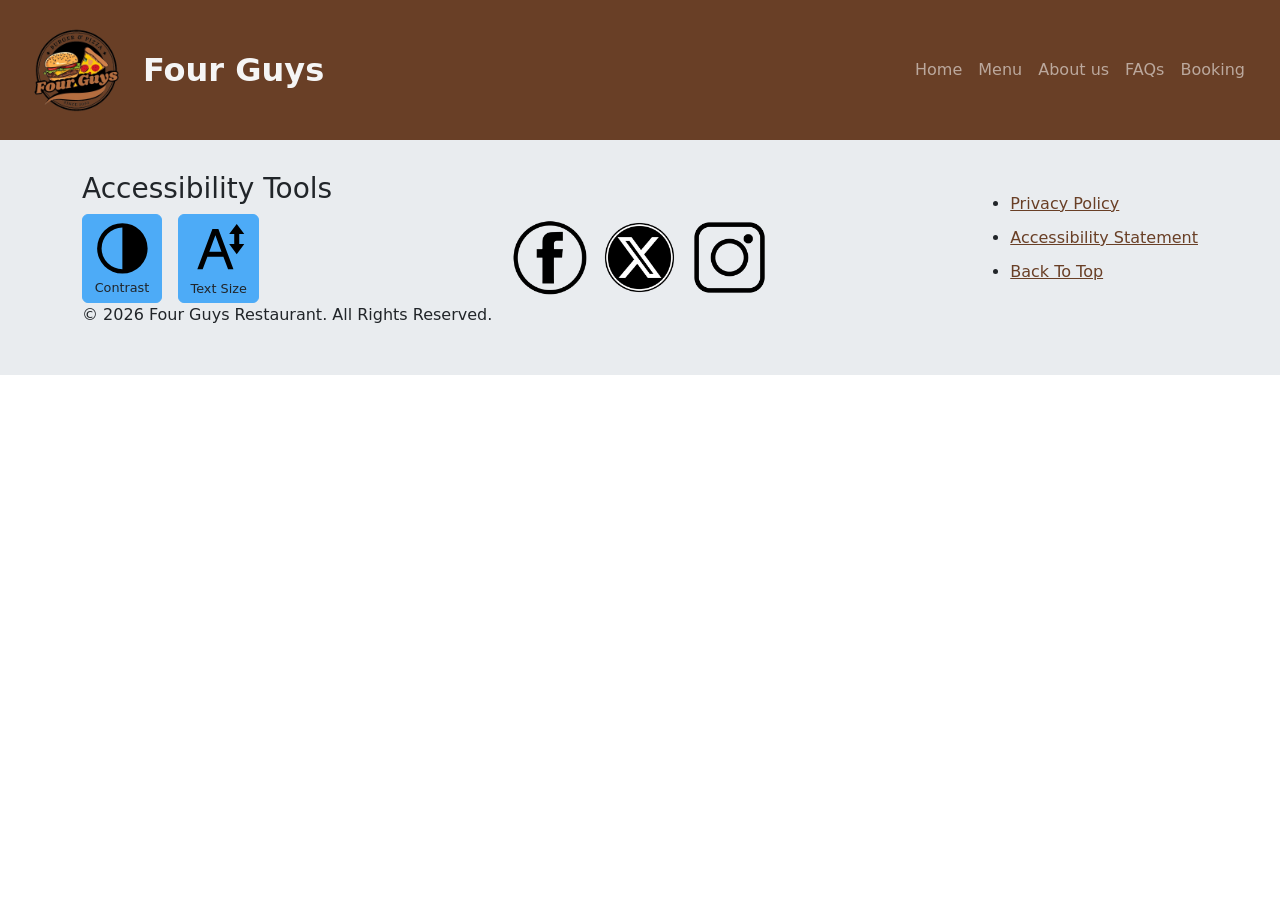
==== index.html @ 7fc296c9 "bg image for index" ====
<html>
<head>    <meta charset="UTF-8">
    <meta name="viewport" content="width=device-width, initial-scale=1.0">
    <title>About Us Page</title>
    <link rel="icon" type="image/x-icon" href="images/Four_Guys-favicon.png"> <!-- Favicon image for top bar-->

    <link rel="stylesheet" href="css/bootstrap.min.css">
    <link rel="stylesheet" href="css/styles.css">

    <script src="js/jquery.js"></script> <!--  only needed if using jquery--> 
    <script src="js/bootstrap.bundle.min.js"></script>
    <script src="js/darkmode.js" defer></script>
</head>

<body>
    <nav class="navbar navbar-expand-lg navbar-dark">
      <div class="container-fluid">
    
        <!-- Logo / Brand -->
        <a class="navbar-brand d-flex align-items-center" href="index.html">
          <img id="logo" src="images/logo.png" alt="Four Guys Logo" class="me-3"> <!-- me3 adds whitespace between logo and title-->
          Four Guys
        </a>

        <!-- Mobile toggle button -->
        <button class="navbar-toggler" type="button" data-bs-toggle="collapse" data-bs-target="#navbarNav">
          <span class="navbar-toggler-icon"></span>
        </button>

        <!-- Links -->
        <div class="collapse navbar-collapse" id="navbarNav">
          <ul class="navbar-nav ms-auto">
            <li class="nav-item">
              <a class="nav-link" href="index.html">Home</a>
            </li>
            <li class="nav-item">
              <a class="nav-link" href="menu.html">Menu</a>
            </li>
            <li class="nav-item">
              <a class="nav-link" href="gallery.html">About us</a>
            </li>
            <li class="nav-item">
              <a class="nav-link" href="faqs.html">FAQs</a>
            </li>
            <li class="nav-item">
              <a class="nav-link" href="booking.html">Booking</a>
            </li>
          </ul>
        </div>

      </div>
    </nav> <!-- End of nav bar-->



<!-- Footer -->
    <footer class="footer-a11y" role="contentinfo">
        <div class="container">
            <div class="footer-a11y__grid">
                <div class="footer-a11y__controls">
                    <h3>Accessibility Tools</h3>
                    <div class="footer-a11y__options"> <!-- footer accesibility buttons -->
                        <button id="darkModeBtn" type="button" class="btn footer-a11y__button" aria-pressed="false" aria-label="Toggle High Contrast Mode" onclick="darkmodeFunc()">
                            <svg role="img" viewBox="0 0 24 24"><title>Contrast</title><path d="M12 22.314a10.314 10.314 0 110-20.628 10.314 10.314 0 010 20.628zM12 3.5a8.5 8.5 0 000 17V3.5z"/></svg>
                            Contrast
                        </button>
                        <button id="toggle-text-size" class="btn footer-a11y__button" aria-pressed="false" aria-label="Toggle Text Size">
                             <svg viewBox="0 0 24 24"><title>Text Size</title><path d="m22 6-3-4-3 4h2v4h-2l3 4 3-4h-2V6zM9.307 4l-6 16h2.137l1.875-5h6.363l1.875 5h2.137l-6-16H9.307zm-1.239 9L10.5 6.515 12.932 13H8.068z"/></svg>
                            Text Size
                        </button>
                    </div>
                </div>

                <div class="footer-a11y__social"> <!-- footer social media buttons -->
                    <a href="https://www.facebook.com/?locale=en_GB"><img src="images/facebook-logo.png" alt="Facebook"></a>
                    <a href="https://x.com/"><img src="images/x-logo.png" alt="Twitter"></a>
                    <a href="https://www.instagram.com/?hl=en"><img src="images/instagram-logo.png" alt="Instagram"></a>
                </div>

                <nav class="footer-a11y__nav" aria-label="Footer Navigation"> <!-- footer links -->
                    <ul>
                        <li><a href="#">Privacy Policy</a></li>
                        <li><a href="#">Accessibility Statement</a></li>
                        <li><a href="#top">Back To Top</a></li>
                    </ul>
                </nav>
            </div>
            <div class="footer-a11y__copyright">
                <p>&copy; 2026 Four Guys Restaurant. All Rights Reserved.</p>
            </div>
        </div>
    </footer>
---- css/styles.css ----
/* This is the css file */

/* Navbar */
.navbar {
  padding: 15px;
  background: #693F26;
}

.navbar-brand {
  font-weight: bold;
  font-size: 2rem;    /* rem is scalable with root font size, good for navbar */
  color: #F5F5F5;
}

#logo {
  border-radius: 8px;
  width: 100px; 
  height: 100px;
}


/* Jumbotron */
.jumbotron-image {
  min-height: 315px; /*keeps structure on smaller screens */
  padding: 3rem;  
  background-image: linear-gradient(rgba(0,0,0,0.4), rgba(0,0,0,0.4)), /* MAKES IMAGE SLIGHTLY LESS BRIGHT */
                    url('../images/jumbotron-image.jpg');
  background-size: cover;
  background-position: center;
  background-repeat: no-repeat;
  font-size: 1.2rem;
}

body.large-text .jumbotron-image {
  padding: 5rem; /* adds whitespace to jumbotron when text size increased */
}


/* Marquee */
.marquee {
    position: relative;
    overflow: hidden;
    height: 130px;
}

.marquee-content {
    position: absolute;
    left: 100%;
    white-space: nowrap;
    animation: scroll 8s linear forwards;

    display: flex;
    gap: 165px;
}

.marquee-content img {
    height: 140px;
    width: 200px;
}

@keyframes scroll {
  from {
    left: 100%;
    transform: translateX(0);
  }
  to {
    left: 50%;
    transform: translateX(-50%);
  }
}

/* Slideshow */
.slideshow{
    width: 100%;
    height: 100%;
    overflow: hidden;
    position: relative;
}

.arrow {
  position: absolute;
  top: 50%;
  transform: translateY(-50%);
  background: rgba(0, 0, 0, 0.4);
  color: white;
  border: none;
  padding: 10px 14px;
  cursor: pointer;
  font-size: 20px;
  z-index: 10;
  transition: 0.3s;
}

/* left arrow */
.arrow.prev {
  left: 10px;
}

/* right arrow */
.arrow.next {
  right: 10px;
}

.arrow:hover {
  background: rgba(0, 0, 0, 0.8);
}

.slide {
  display: none;
  height: 100%
}

.slide.active {
  display: block;
}

.slide img {
    height: 325px;
    width: 100%;
    object-fit: cover;
    display: block;
    border-radius: 5px;
}

.dots {
  position: absolute;
  bottom: 10px;
  width: 100%;
  text-align: center;
}

.dot {
  height: 10px;
  width: 10px;
  margin: 0 5px;
  background-color: rgba(255,255,255,0.5);
  border-radius: 50%;
  display: inline-block;
  cursor: pointer;
  transition: 0.3s;
}

.dot.active {
  background-color: white;
  transform: scale(1.2);
}


/* buttons */
.primary-btn {
  color: #B56727;
  border: 1px solid #B56727;
}

.primary-btn:hover {
  color: #f5f5f5;
  background-color: #944f1e; /* darker shade when hovered*/
  border-color: #944f1e;
}

.clicked {
  transform: scale(0.95);
  transition: 0.2s;
}


/*  paragraph padding for card and jumbotron*/
.about-us-p {
    padding-left: 128px;
    padding-right: 128px;
    padding-top: 32px;
    padding-bottom: 32px;
}


/* footer */
body.large-text {
    --base-font-size: 1.25rem;
}

main {
    flex-grow: 1;
}

.footer-a11y__grid {
    display: grid;
    gap: 2rem;
}

@media (min-width: 768px) {
    .footer-a11y__grid {
        grid-template-columns: 1fr 1fr 1fr;
    }
} /* change size of grid layout if screen has enough room */

body {
    margin: 0;
    display: flex;
    flex-direction: column;
    min-height: 100vh;
    font-size: var(--base-font-size);
    background-color: var(--bg);
    color: var(--text);
}

.card {
    background-color: var(--card-bg);
    color: var(--text);
    border-color: var(--border);
}

.footer-a11y {
    background-color: var(--header-bg);
    color: var(--text);
    padding: 2rem 0;
}

.footer-a11y a {
  color: #693F26;
}

.footer-a11y a:hover {
  color: #944f1e;
}

.footer-a11y__button {
    background-color: var(--primary);
    border: 1px solid var(--primary);
    padding: 0.25rem 0.6rem;
    font-size: 0.8em;
    border-radius: 6px;
}
.footer-a11y__options {
    display: flex;
    gap: 1rem;
}

.footer-a11y__social {
    display: flex;
    justify-content: center;  /* horizontal center */
    align-items: center;      /* vertical center */
    gap: 15px;
    margin-top: 2.50rem;
}

.footer-a11y__social img {
  height: 75px;
  width: 75px;
}

.footer-a11y__nav {
    justify-self: end;
    margin-top: 20px;
}

.footer-a11y__nav ul { /* Spacing between each link */
    display: flex;
    flex-direction: column;
    gap: 10px;
}
/* ADD NEW CODE HERE */









































/* DARK MODE */

/* Light theme (default) */
:root {
    --bg: #ffffff;
    --text: #212529;
    --card-bg: #ffffff;
    --border: #dee2e6;

    --header-bg: #e9ecef;

    --accordion-bg: #ffffff;
    --accordion-header-bg: #f8f9fa;
    --accordion-active-bg: #e9ecef;

    --primary: #4dabf7;
}

body.dark-mode {
    --bg: #121212;
    --text: #f1f1f1;
    --card-bg: #1e1e1e;
    --border: #444;

    --header-bg: #333;

    --accordion-bg: #1e1e1e;
    --accordion-header-bg: #2a2a2a;
    --accordion-active-bg: #333;

    --primary: #4dabf7;
}

/* Disable transitions during initial load */
.no-transition * {
    transition: none !important;
}

/* Smooth theme transition */
body, .card, .jumbotron, .accordion, .accordion-item, .accordion-button, .accordion-body, .accordion-button::after, .accordion-button:not(.collapsed), .footer-a11y, .footer-a11y__button, .jumbotron, .navbar, .review-card, .booking-container {
  transition: background-color 0.5s ease, color 0.5s ease;
}  



body {
    background-color: var(--bg);
    color: var(--text);
}

.card {
    background-color: var(--card-bg);
    color: var(--text);
    border-color: var(--border);
}

/* Container */
.accordion {
    --bs-accordion-bg: var(--accordion-bg);
    --bs-accordion-border-color: var(--border);
}

/* Items */
.accordion-item {
    background-color: var(--accordion-bg);
    border-color: var(--border);
}

/* Buttons */
.accordion-button {
    background-color: var(--accordion-header-bg);
    color: var(--text);
}

/* Expanded state */
.accordion-button:not(.collapsed) {
    background-color: var(--accordion-active-bg);
    color: var(--text);
}

/* Body */
.accordion-body {
    background-color: var(--accordion-bg);
    color: var(--text);
}

body.dark-mode .accordion-button::after {
    filter: invert(1);
}

.footer-a11y {
    background-color: var(--header-bg);
    color: var(--text);
}

.footer-a11y__button {
    background-color: var(--primary);
    border-color: var(--primary);
}

.btn-primary {
    background-color: var(--primary);
    border-color: var(--primary);
}

a {
    color: var(--primary);
}

.review-card {
    background-color: var(--card-bg);
    color: var(--text);
    border-color: var(--border);
}

.booking-container {
    background-color: var(--card-bg);
    color: var(--text);
    border-color: var(--border);
}
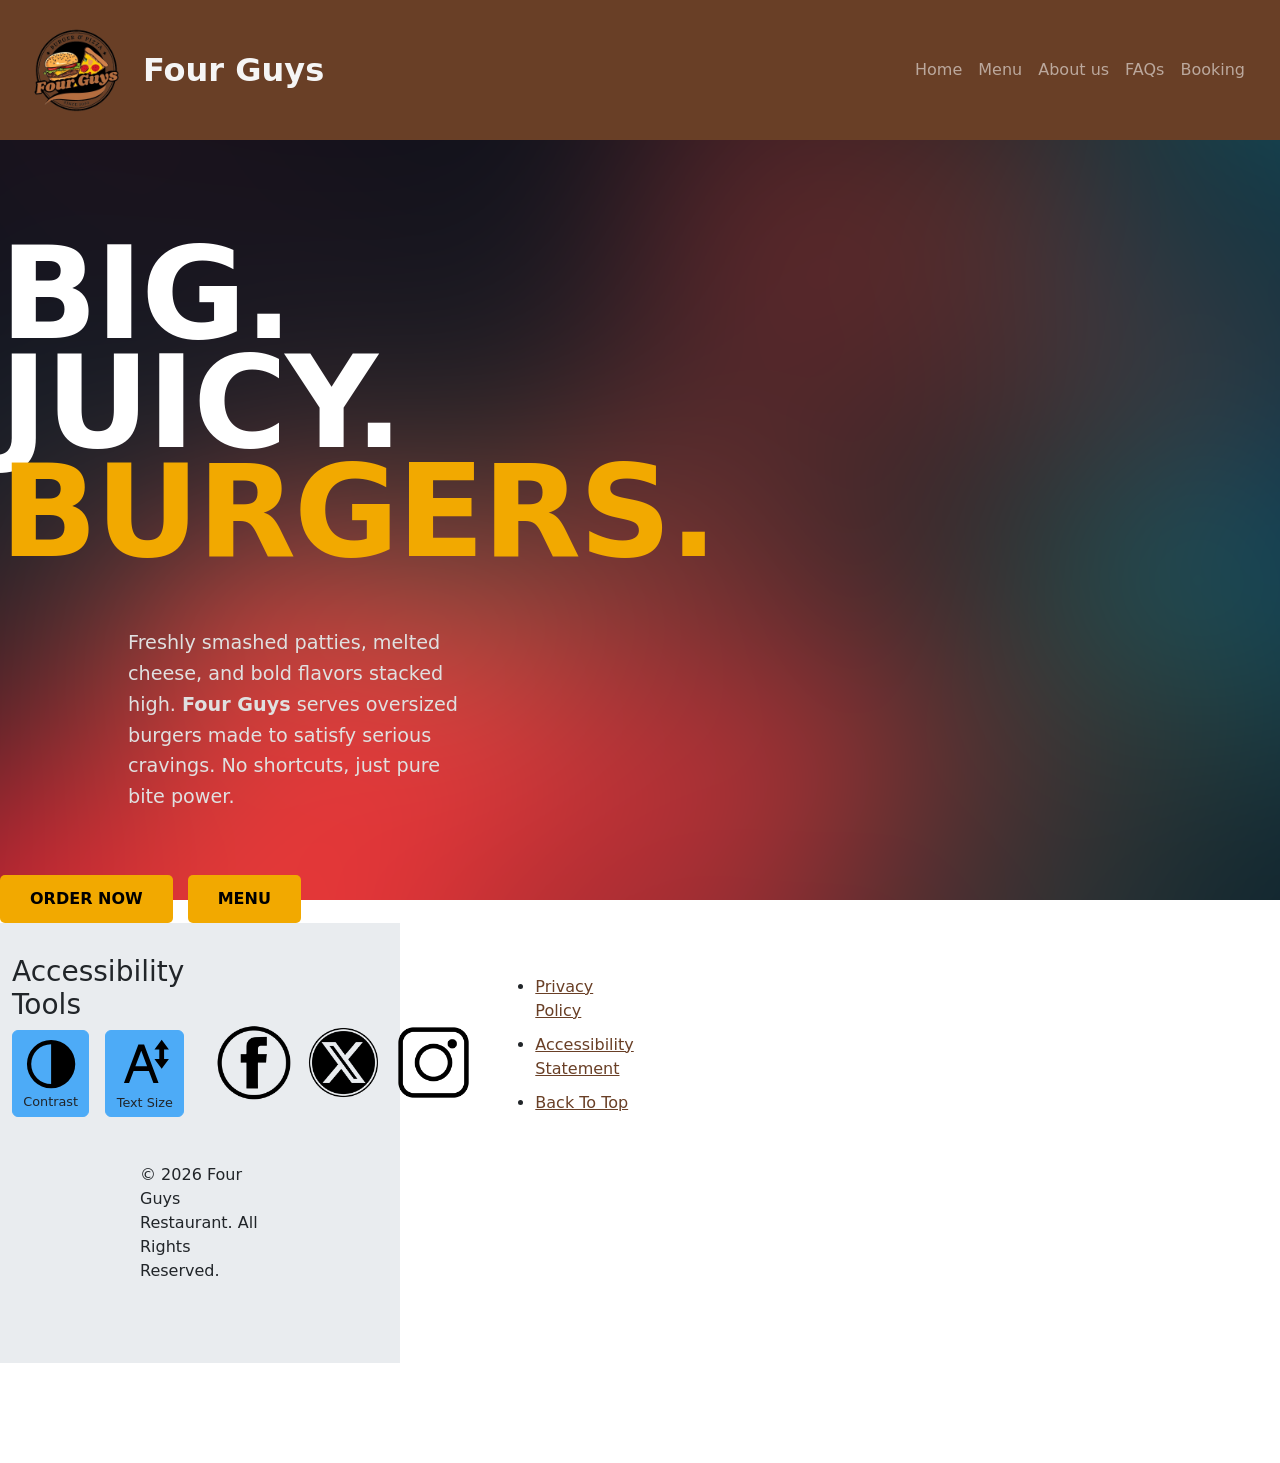
==== commit 27ab6924: "index // page layout" ====
--- a/index.html
+++ b/index.html
@@ -1,7 +1,7 @@
 <html>
 <head>    <meta charset="UTF-8">
     <meta name="viewport" content="width=device-width, initial-scale=1.0">
-    <title>About Us Page</title>
+    <title>Home page</title>
     <link rel="icon" type="image/x-icon" href="images/Four_Guys-favicon.png"> <!-- Favicon image for top bar-->
 
     <link rel="stylesheet" href="css/bootstrap.min.css">
@@ -10,6 +10,26 @@
     <script src="js/jquery.js"></script> <!--  only needed if using jquery--> 
     <script src="js/bootstrap.bundle.min.js"></script>
     <script src="js/darkmode.js" defer></script>
+
+  <!--bg image-->
+  <style>
+  body {
+    /* The path to your image */
+    background-image: url('images/homeL.png');
+
+    /* Keep the image from repeating */
+    background-repeat: no-repeat;
+
+    /* Make the image cover the entire screen */
+    background-size: cover;
+
+    /* Keep the image fixed so it doesn't scroll with the page */
+    background-attachment: fixed;
+
+    /* Center the image */
+    background-position: center;
+  }
+</style>
 </head>
 
 <body>
@@ -37,7 +57,7 @@
               <a class="nav-link" href="menu.html">Menu</a>
             </li>
             <li class="nav-item">
-              <a class="nav-link" href="gallery.html">About us</a>
+              <a class="nav-link" href="about-us.html">About us</a>
             </li>
             <li class="nav-item">
               <a class="nav-link" href="faqs.html">FAQs</a>
@@ -51,6 +71,41 @@
       </div>
     </nav> <!-- End of nav bar-->
 
+<!-- text-->
+<div class="hero-section">
+    <h1 class="hero-title">
+        BIG.<br>
+        JUICY.<br>
+        <span class="highlight">BURGERS.</span>
+    </h1>
+    <p class="hero-subtitle">
+        Freshly smashed patties, melted cheese, and bold flavors stacked high. 
+        <b>Four Guys</b> serves oversized burgers made to satisfy serious cravings. 
+        No shortcuts, just pure bite power.
+    </p>
+  <div class="hero-buttons">
+        <a href="booking.html" class="btn btn-orange">ORDER NOW</a>
+        <a href="menu.html" class="btn btn-orange">MENU</a>
+    </div>
+
+  <div class="col-md-6">
+            <div id="burgerCarousel" class="carousel slide carousel-fade" data-bs-ride="carousel">
+                <div class="carousel-inner">
+                    <div class="carousel-item active">
+                        <img src="images/slide1.avif" class="d-block w-100 carousel-img" alt="Burger 1">
+                    </div>
+                    <div class="carousel-item">
+                        <img src="images/slide2.jpg" class="d-block w-100 carousel-img" alt="Burger 2">
+                    </div>
+                    <div class="carousel-item">
+                        <img src="images/slide3.jpg" class="d-block w-100 carousel-img" alt="Burger 3">
+                    </div>
+                    <div class="carousel-item">
+                        <img src="images/slide4.jpg" class="d-block w-100 carousel-img" alt="Burger 4">
+                </div>
+            </div>
+        
+</div>
 
 
 <!-- Footer -->
--- a/css/styles.css
+++ b/css/styles.css
@@ -165,7 +165,7 @@
 
 
 /*  paragraph padding for card and jumbotron*/
-.about-us-p {
+p {
     padding-left: 128px;
     padding-right: 128px;
     padding-top: 32px;
@@ -260,43 +260,35 @@
 }
 /* ADD NEW CODE HERE */
 
-
-
-
-
-
-
-
-
-
-
-
-
-
-
-
-
-
-
-
-
-
-
-
-
-
-
-
-
-
-
-
-
-
-
-
-
-
+body {
+  background: url('homeL.png') no-repeat center center fixed;
+  background-size: cover;
+}
+.hero-section {
+    padding: 100px 50px; /* Adds space around the text */
+    max-width: 800px;
+}
+
+.hero-title {
+    font-size: 8rem;        /* Makes the text huge */
+    font-weight: 900;      /* Extra bold */
+    line-height: 0.85;     /* Pulls the lines closer together vertically */
+    letter-spacing: -2px;  /* Pulls letters closer together horizontally */
+    text-transform: uppercase;
+    margin-bottom: 30px;
+    color: #FFFFFF;        /* White text for BIG and JUICY */
+}
+
+.highlight {
+    color: #F2A900;        /* That specific "Burger Orange/Gold" color */
+}
+
+.hero-subtitle {
+    font-size: 1.2rem;
+    line-height: 1.6;
+    max-width: 600px;
+    color: #E0E0E0;        /* Slightly off-white for the description */
+}
 
 
 
@@ -339,11 +331,51 @@
 }
 
 /* Smooth theme transition */
-body, .card, .jumbotron, .accordion, .accordion-item, .accordion-button, .accordion-body, .accordion-button::after, .accordion-button:not(.collapsed), .footer-a11y, .footer-a11y__button, .jumbotron, .navbar, .review-card, .booking-container {
+body, .card, .jumbotron, .accordion, .accordion-item, .accordion-button, .accordion-body, .accordion-button::after, .accordion-button:not(.collapsed), .footer-a11y, .footer-a11y__button, .jumbotron, .navbar {
   transition: background-color 0.5s ease, color 0.5s ease;
 }  
 
-
+.hero-buttons {
+    margin-top: 30px;
+    display: flex;
+    gap: 15px; /* Adds space between the two buttons */
+}
+
+.btn-orange {
+    background-color: #F2A900; /* The burger orange color */
+    color: #000000;            /* Black text for high contrast */
+    font-weight: 800;
+    padding: 12px 30px;
+    border: none;
+    border-radius: 5px;        /* Slightly rounded corners */
+    text-transform: uppercase;
+    transition: 0.3s;          /* Makes the hover effect smooth */
+}
+
+.btn-orange:hover {
+    background-color: #d19200; /* A slightly darker orange when hovering */
+    color: #000000;
+    transform: scale(1.05);    /* Makes the button slightly pop out */
+}
+
+/* Ensure the hero section doesn't have horizontal scroll */
+.hero-section {
+    padding: 100px 0;
+    overflow-x: hidden;
+}
+
+/* Style the images in the slideshow */
+.carousel-img {
+    height: 500px;         /* Adjust this height as needed */
+    object-fit: cover;     /* Crops the image to fit without stretching */
+    border-radius: 20px;   /* Optional: adds rounded corners to your slides */
+    box-shadow: 0 10px 30px rgba(0,0,0,0.5); /* Makes the images "pop" */
+}
+
+/* Optional: Fade transition instead of sliding */
+.carousel-fade .carousel-item {
+    transition-duration: 0.8s;
+}
 
 body {
     background-color: var(--bg);
@@ -407,16 +439,4 @@
 
 a {
     color: var(--primary);
-}
-
-.review-card {
-    background-color: var(--card-bg);
-    color: var(--text);
-    border-color: var(--border);
-}
-
-.booking-container {
-    background-color: var(--card-bg);
-    color: var(--text);
-    border-color: var(--border);
 }
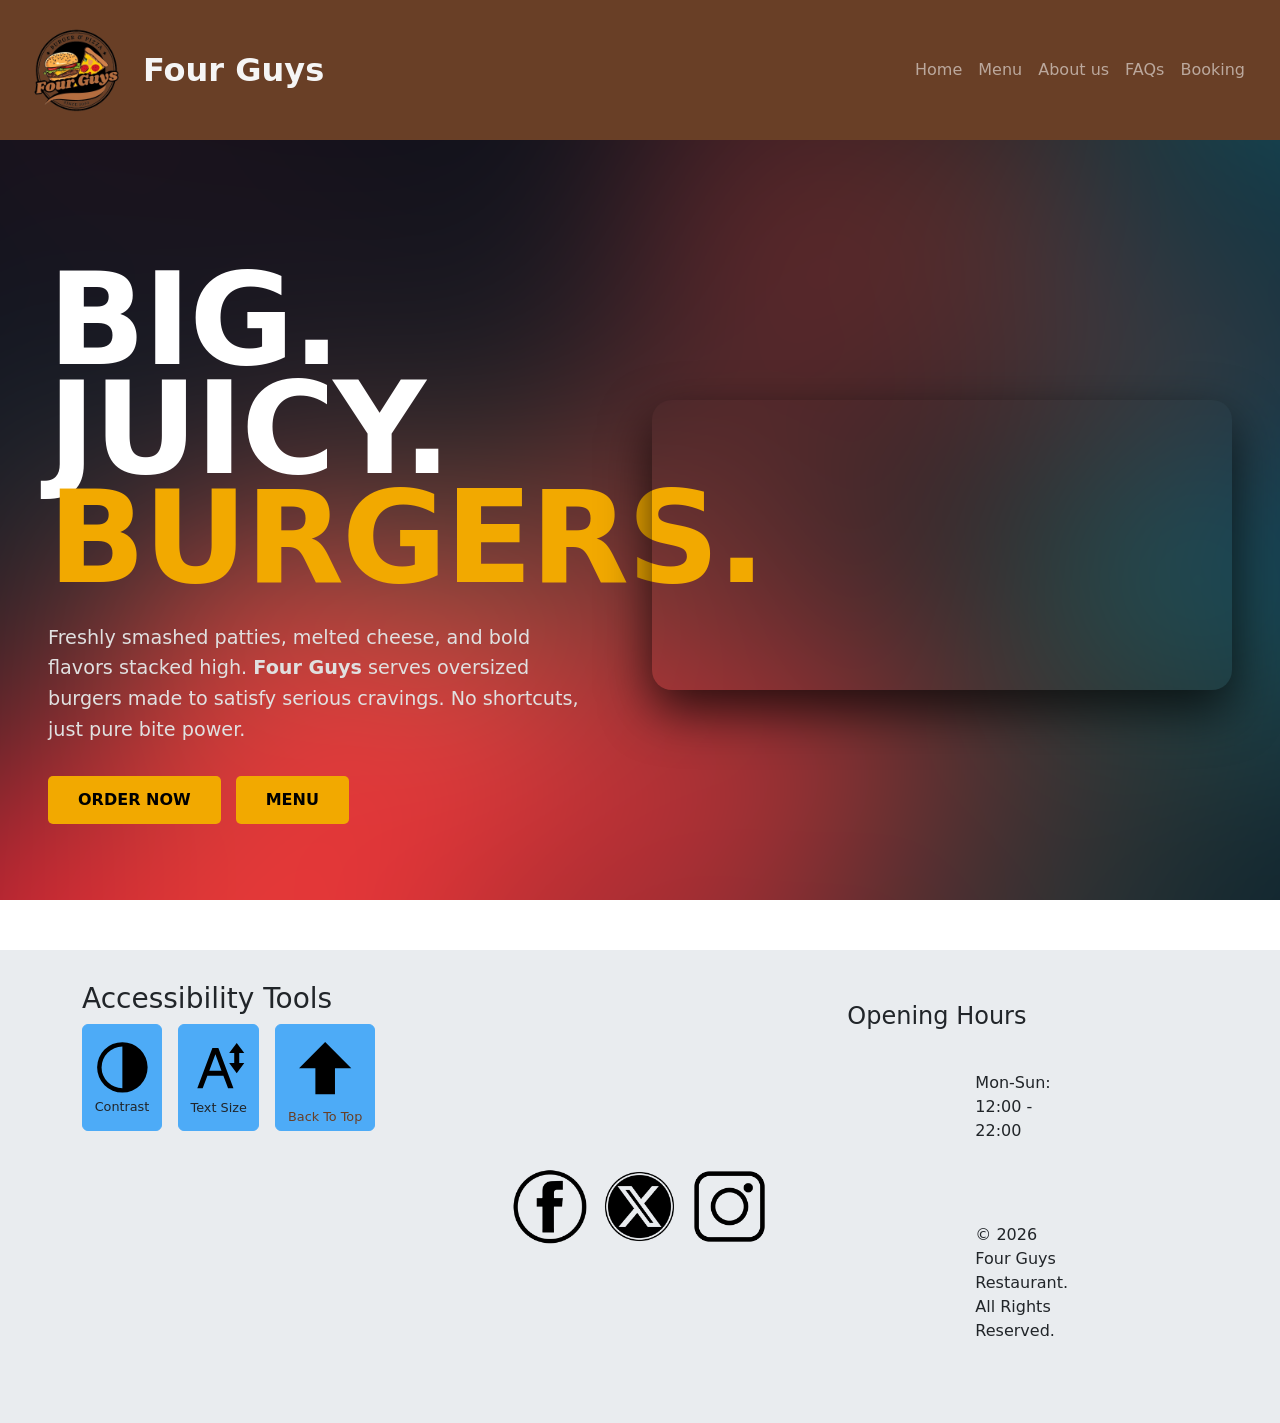
==== commit 47300dd7: "Final design" ====
--- a/index.html
+++ b/index.html
@@ -7,9 +7,7 @@
     <link rel="stylesheet" href="css/bootstrap.min.css">
     <link rel="stylesheet" href="css/styles.css">
 
-    <script src="js/jquery.js"></script> <!--  only needed if using jquery--> 
-    <script src="js/bootstrap.bundle.min.js"></script>
-    <script src="js/darkmode.js" defer></script>
+
 
   <!--bg image-->
   <style>
@@ -72,57 +70,64 @@
     </nav> <!-- End of nav bar-->
 
 <!-- text-->
-<div class="hero-section">
-    <h1 class="hero-title">
-        BIG.<br>
-        JUICY.<br>
-        <span class="highlight">BURGERS.</span>
-    </h1>
-    <p class="hero-subtitle">
-        Freshly smashed patties, melted cheese, and bold flavors stacked high. 
-        <b>Four Guys</b> serves oversized burgers made to satisfy serious cravings. 
-        No shortcuts, just pure bite power.
-    </p>
-  <div class="hero-buttons">
-        <a href="booking.html" class="btn btn-orange">ORDER NOW</a>
-        <a href="menu.html" class="btn btn-orange">MENU</a>
-    </div>
-
-  <div class="col-md-6">
-            <div id="burgerCarousel" class="carousel slide carousel-fade" data-bs-ride="carousel">
-                <div class="carousel-inner">
-                    <div class="carousel-item active">
-                        <img src="images/slide1.avif" class="d-block w-100 carousel-img" alt="Burger 1">
-                    </div>
-                    <div class="carousel-item">
-                        <img src="images/slide2.jpg" class="d-block w-100 carousel-img" alt="Burger 2">
-                    </div>
-                    <div class="carousel-item">
-                        <img src="images/slide3.jpg" class="d-block w-100 carousel-img" alt="Burger 3">
-                    </div>
-                    <div class="carousel-item">
-                        <img src="images/slide4.jpg" class="d-block w-100 carousel-img" alt="Burger 4">
+<div class="hero-section" id="home-hero">
+    <div class="container-fluid">
+        <div class="row align-items-center">
+            
+            <div class="col-md-6 px-5">
+                <h1 class="hero-title">
+                    BIG.<br>
+                    JUICY.<br>
+                    <span class="highlight">BURGERS.</span>
+                </h1>
+                <p class="hero-subtitle">
+                    Freshly smashed patties, melted cheese, and bold flavors stacked high. 
+                    <b>Four Guys</b> serves oversized burgers made to satisfy serious cravings. 
+                    No shortcuts, just pure bite power.
+                </p>
+                <div class="hero-buttons">
+                    <a href="booking.html" class="btn btn-orange">ORDER NOW</a>
+                    <a href="menu.html" class="btn btn-orange">MENU</a>
                 </div>
             </div>
-        
+
+            <div class="col-md-6 d-flex justify-content-end pe-5">
+                <video autoplay loop muted playsinline class="hero-video">
+                    <source src="images/slideshow.mp4" type="video/mp4">
+                    Your browser does not support the video tag.
+                </video>
+            </div>
+
+        </div> 
+    </div> 
 </div>
 
 
-<!-- Footer -->
+
+
+
     <footer class="footer-a11y" role="contentinfo">
         <div class="container">
             <div class="footer-a11y__grid">
                 <div class="footer-a11y__controls">
                     <h3>Accessibility Tools</h3>
                     <div class="footer-a11y__options"> <!-- footer accesibility buttons -->
+
                         <button id="darkModeBtn" type="button" class="btn footer-a11y__button" aria-pressed="false" aria-label="Toggle High Contrast Mode" onclick="darkmodeFunc()">
                             <svg role="img" viewBox="0 0 24 24"><title>Contrast</title><path d="M12 22.314a10.314 10.314 0 110-20.628 10.314 10.314 0 010 20.628zM12 3.5a8.5 8.5 0 000 17V3.5z"/></svg>
                             Contrast
                         </button>
+
                         <button id="toggle-text-size" class="btn footer-a11y__button" aria-pressed="false" aria-label="Toggle Text Size">
-                             <svg viewBox="0 0 24 24"><title>Text Size</title><path d="m22 6-3-4-3 4h2v4h-2l3 4 3-4h-2V6zM9.307 4l-6 16h2.137l1.875-5h6.363l1.875 5h2.137l-6-16H9.307zm-1.239 9L10.5 6.515 12.932 13H8.068z"/></svg>
+                             <svg role ="img" viewBox="0 0 24 24"><title>Text Size</title><path d="m22 6-3-4-3 4h2v4h-2l3 4 3-4h-2V6zM9.307 4l-6 16h2.137l1.875-5h6.363l1.875 5h2.137l-6-16H9.307zm-1.239 9L10.5 6.515 12.932 13H8.068z"/></svg>
                             Text Size
                         </button>
+
+                        <a href="#top" class="btn footer-a11y__button" aria-label="Back to top">
+                            <svg class="back-to-top" role="img" viewBox="0 0 24 24" aria-hidden="true" fill="black"><title>Back To Top</title><path d="M12 4l-8 8h5v8h6v-8h5z"/></svg>
+                            <span>Back To Top</span>
+                        </a>
+
                     </div>
                 </div>
 
@@ -133,15 +138,22 @@
                 </div>
 
                 <nav class="footer-a11y__nav" aria-label="Footer Navigation"> <!-- footer links -->
-                    <ul>
-                        <li><a href="#">Privacy Policy</a></li>
-                        <li><a href="#">Accessibility Statement</a></li>
-                        <li><a href="#top">Back To Top</a></li>
-                    </ul>
+
+                    <div class="footer-a11y__hours">
+                      <h4>Opening Hours</h4>
+                      <p>Mon-Sun: 12:00 - 22:00</p>
+                    </div>
+
+                    <div class="footer-a11y__copyright">
+                      <p>&copy; 2026 Four Guys Restaurant. All Rights Reserved.</p>
+                    </div>
                 </nav>
             </div>
-            <div class="footer-a11y__copyright">
-                <p>&copy; 2026 Four Guys Restaurant. All Rights Reserved.</p>
-            </div>
+
         </div>
-    </footer>+    </footer> 
+    <script src="js/jquery.js"></script> <!--  only needed if using jquery--> 
+    <script src="js/bootstrap.bundle.min.js"></script>
+    <script src="js/accessibility.js" defer></script>
+    </body>
+    </html> 
--- a/css/styles.css
+++ b/css/styles.css
@@ -289,7 +289,28 @@
     max-width: 600px;
     color: #E0E0E0;        /* Slightly off-white for the description */
 }
-
+/* Fixes the video size and position */
+.hero-video {
+    width: 100%;            /* Fills the column */
+    max-width: 550px;       /* Keeps it a reasonable size */
+    height: auto;
+    border-radius: 15px;
+    box-shadow: 0 20px 40px rgba(0,0,0,0.6);
+}
+/* Fixes the squashed text */
+.hero-subtitle {
+    font-size: 1.2rem;
+    line-height: 1.6;
+    max-width: 500px; /* Limits width so it doesn't span the whole screen */
+    color: #E0E0E0;
+    margin-bottom: 30px;
+}
+/* Ensures the section fills the screen height */
+.hero-section {
+    min-height: 90vh;
+    display: flex;
+    align-items: center;
+}
 
 
 /* DARK MODE */
@@ -358,58 +379,34 @@
     transform: scale(1.05);    /* Makes the button slightly pop out */
 }
 
-/* Ensure the hero section doesn't have horizontal scroll */
-.hero-section {
+/* Ensure the hero area spans the full screen width */
+#home-hero {
+    min-height: 90vh;
+    display: flex;
+    align-items: center;
+    width: 100% !important;
+    max-width: 100% !important; /* This removes the 800px wall */
     padding: 100px 0;
-    overflow-x: hidden;
-}
-
-/* Style the images in the slideshow */
-.carousel-img {
-    height: 500px;         /* Adjust this height as needed */
-    object-fit: cover;     /* Crops the image to fit without stretching */
-    border-radius: 20px;   /* Optional: adds rounded corners to your slides */
-    box-shadow: 0 10px 30px rgba(0,0,0,0.5); /* Makes the images "pop" */
-}
-
-/* Optional: Fade transition instead of sliding */
-.carousel-fade .carousel-item {
-    transition-duration: 0.8s;
-}
-
-body {
-    background-color: var(--bg);
-    color: var(--text);
-}
-
-.card {
-    background-color: var(--card-bg);
-    color: var(--text);
-    border-color: var(--border);
-}
-
-/* Container */
-.accordion {
-    --bs-accordion-bg: var(--accordion-bg);
-    --bs-accordion-border-color: var(--border);
-}
-
-/* Items */
-.accordion-item {
-    background-color: var(--accordion-bg);
-    border-color: var(--border);
-}
-
-/* Buttons */
-.accordion-button {
-    background-color: var(--accordion-header-bg);
-    color: var(--text);
-}
-
-/* Expanded state */
-.accordion-button:not(.collapsed) {
-    background-color: var(--accordion-active-bg);
-    color: var(--text);
+    overflow: hidden;
+}
+
+/* Ensure text doesn't collapse */
+#home-hero .hero-subtitle {
+    font-size: 1.2rem;
+    line-height: 1.6;
+    max-width: 550px !important; /* Gives the text room to breathe */
+    color: #E0E0E0;
+    margin-bottom: 30px;
+    padding: 0 !important; /* Removes that 128px padding you have on 'p' tags */
+}
+
+/* Make video big and pinned to the right */
+.hero-video {
+    width: 100% !important;
+    max-width: 600px !important; /* Makes it bigger */
+    height: auto;
+    border-radius: 20px;
+    box-shadow: 0 20px 50px rgba(0,0,0,0.7);
 }
 
 /* Body */
